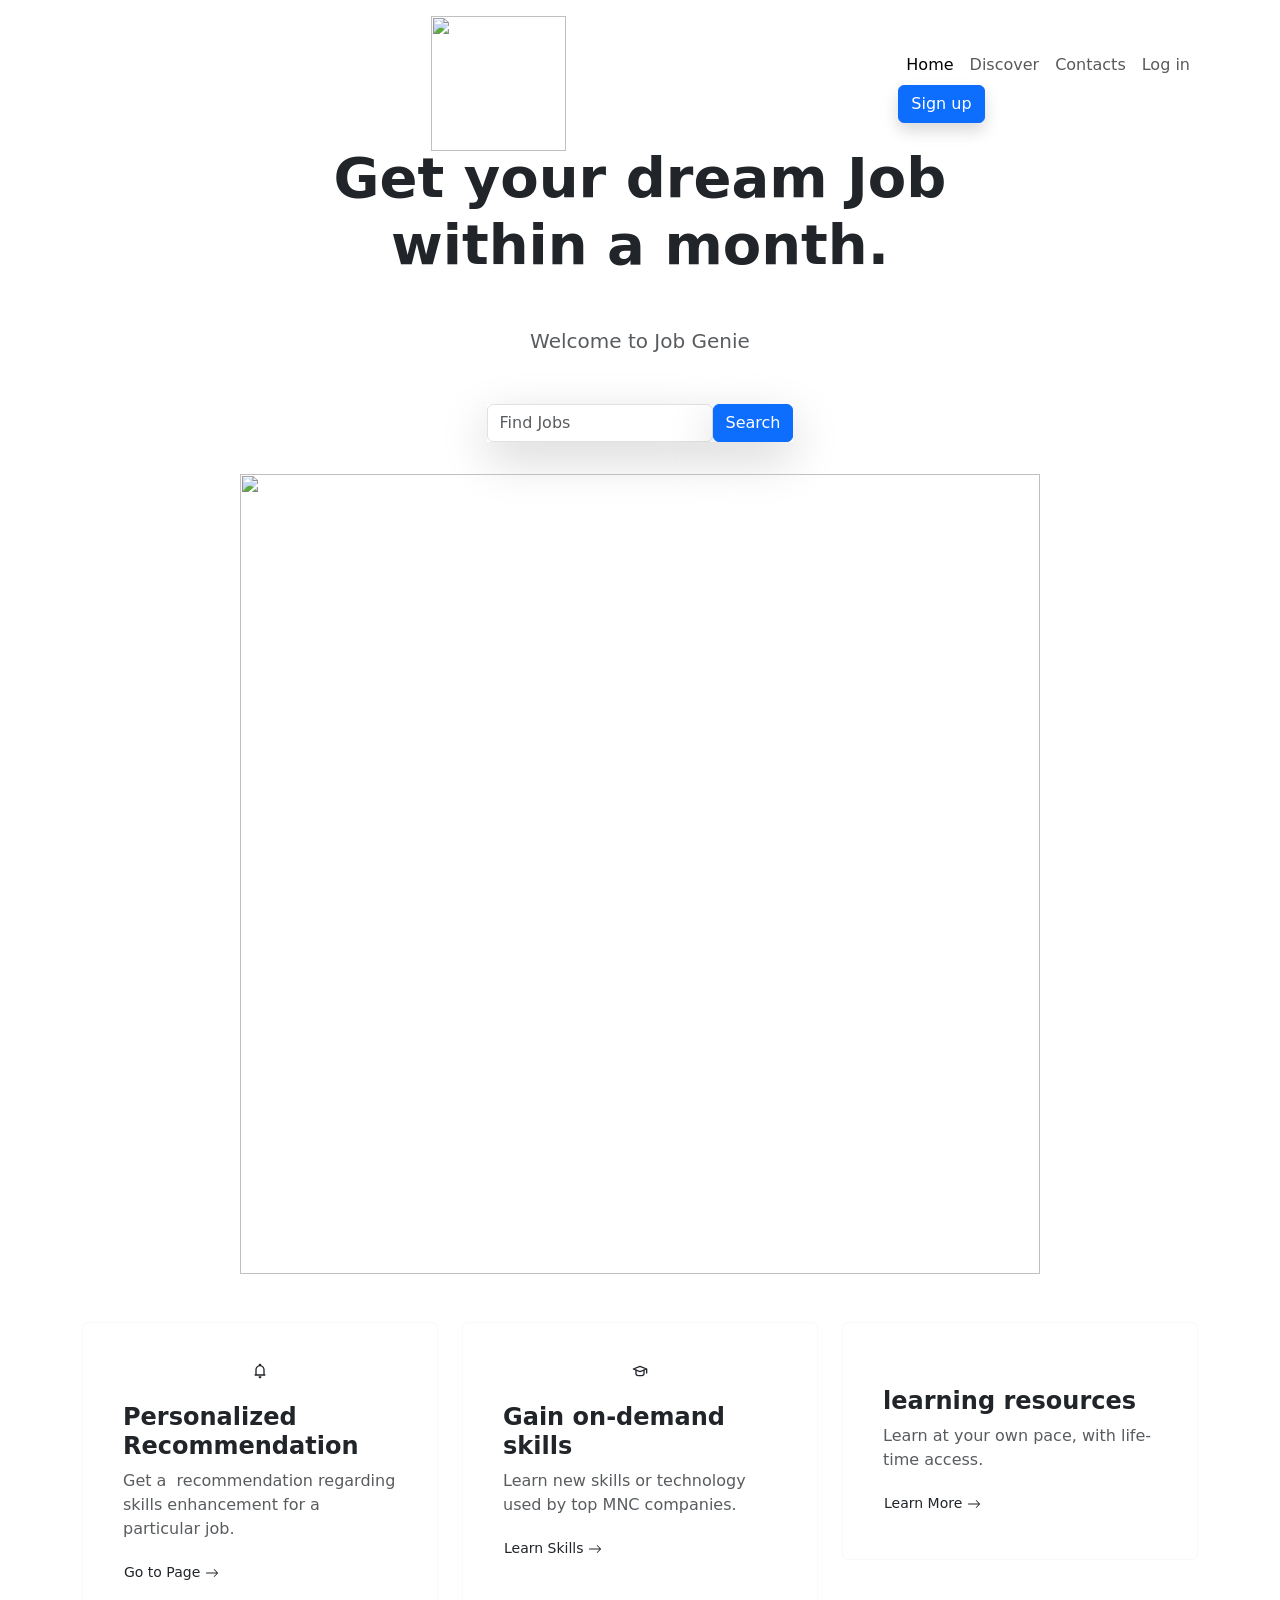
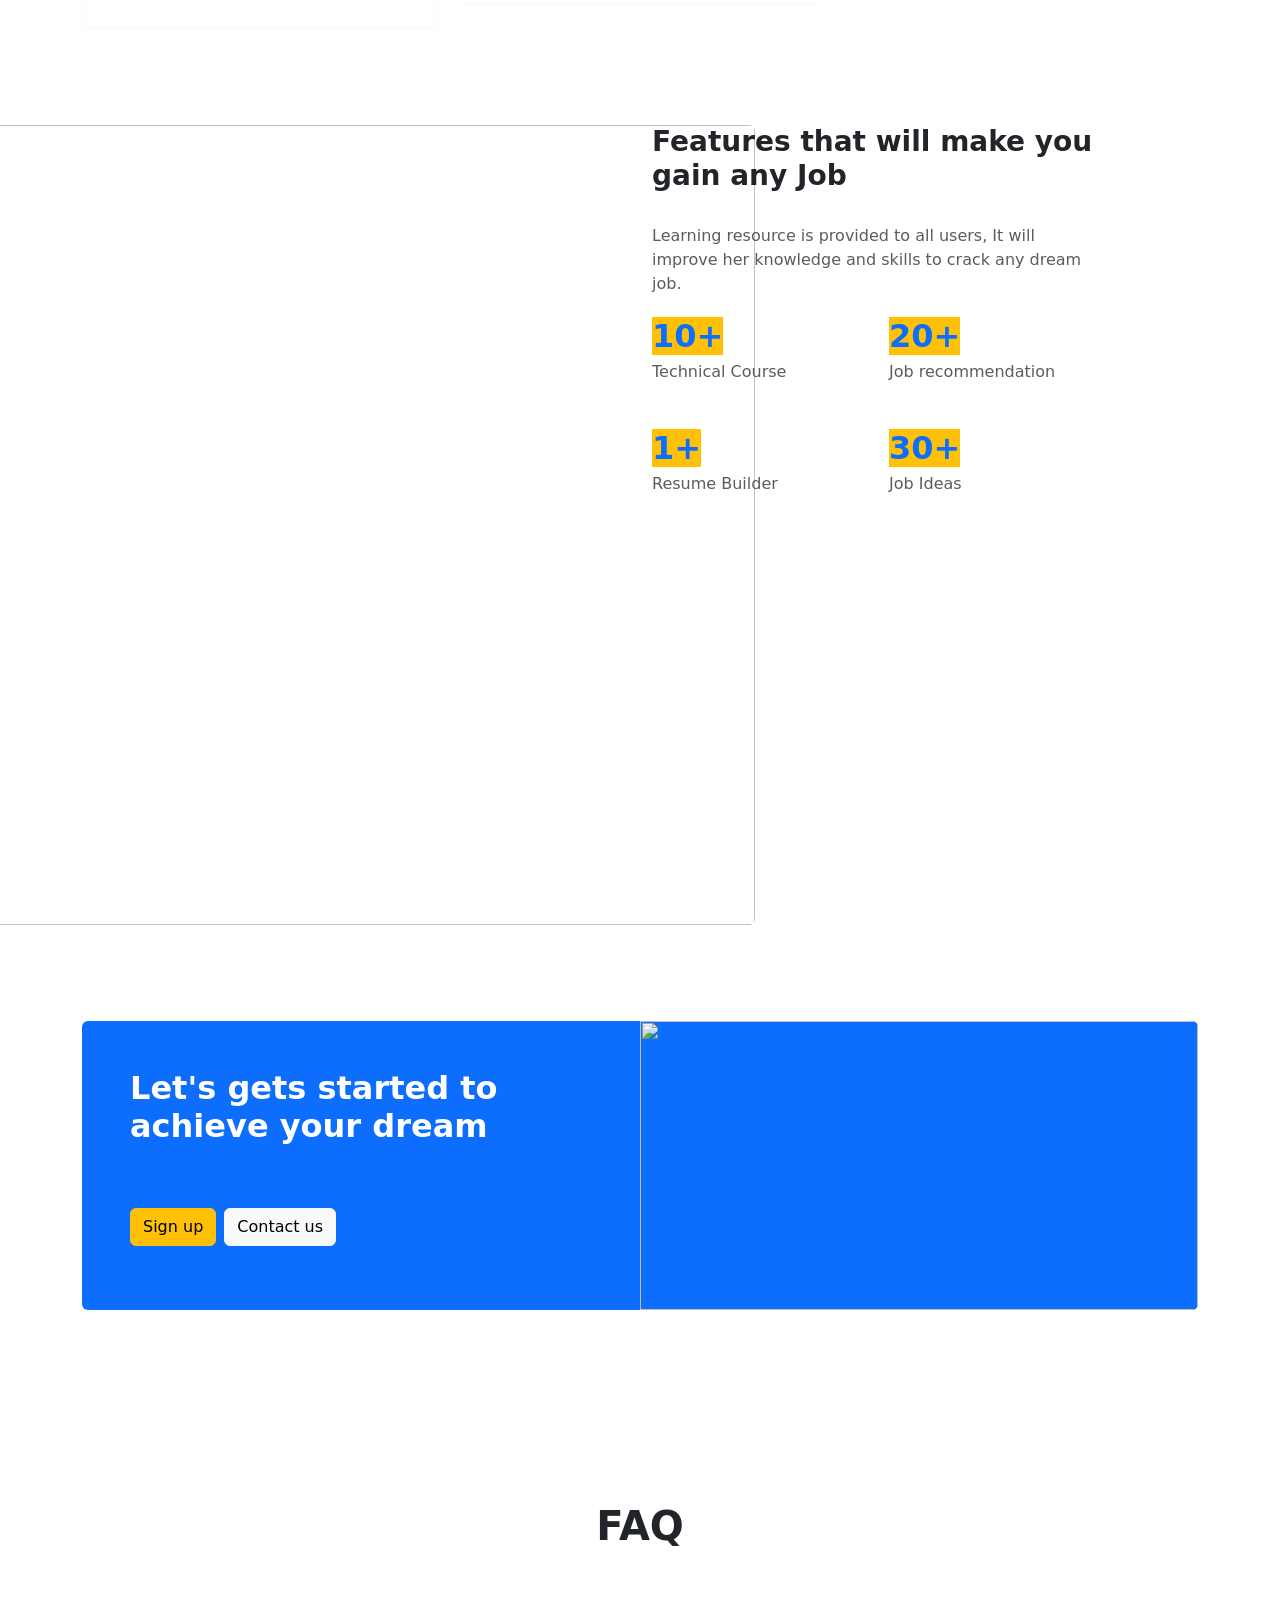
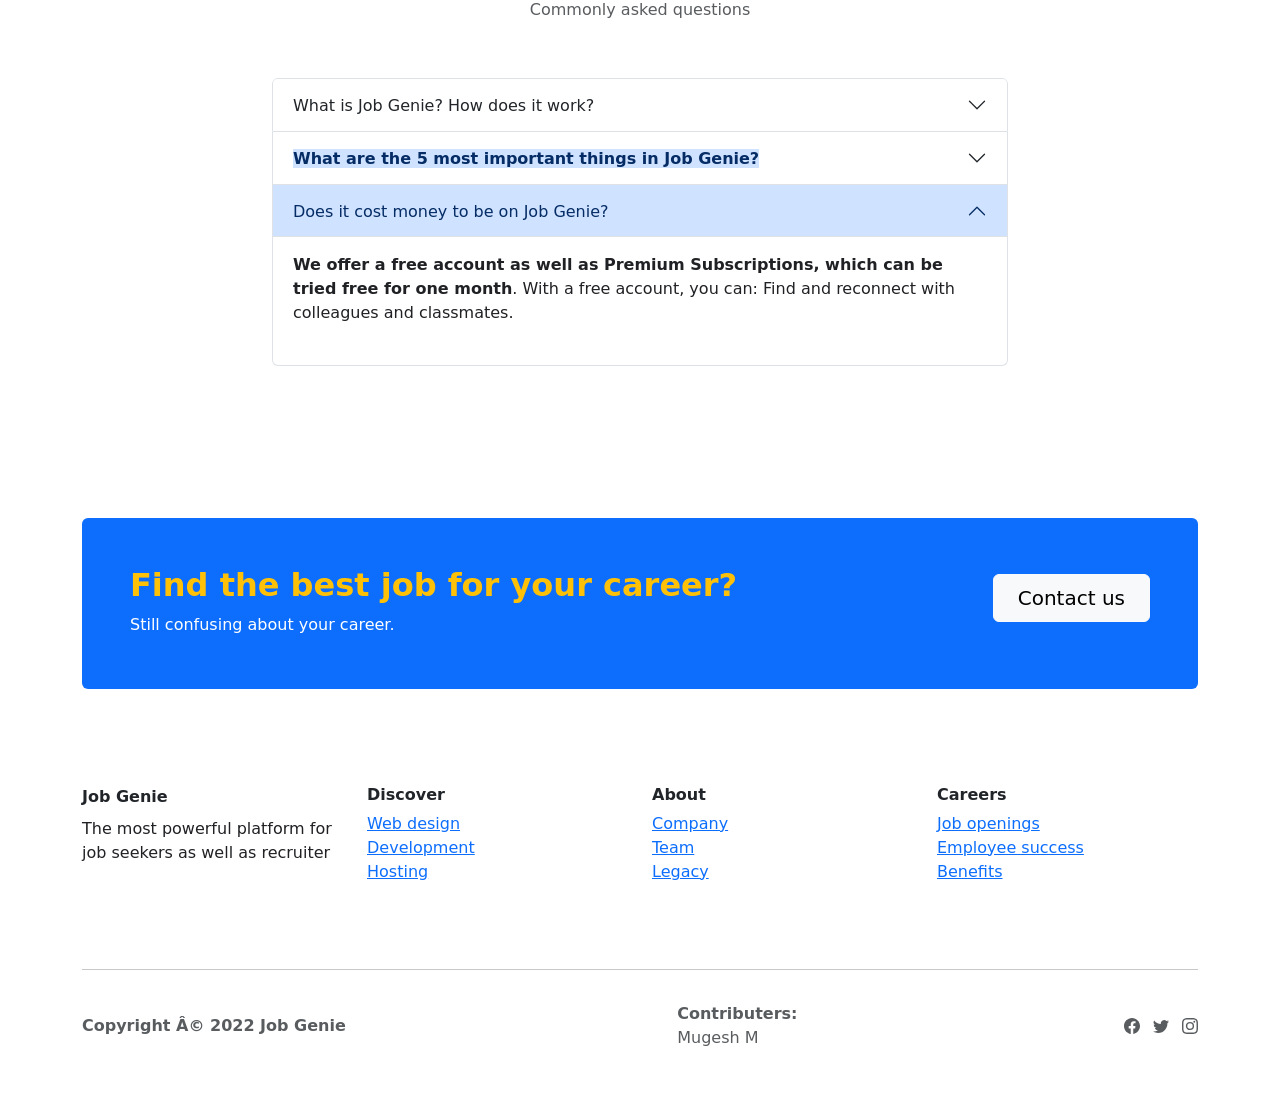
==== Project Development Phase/Sprint 1/index.html @ cf4a929b "Add files via upload" ====
<html>
<title>Home - Job recommender</title> 
<link rel="stylesheet" href="https://cdn.jsdelivr.net/npm/bootstrap@5.2.2/dist/css/bootstrap.min.css">
<link rel="stylesheet" href="https://cdn.jsdelivr.net/npm/bootstrap@5.2.2/dist/css/bootstrap.min.css">
<link rel="stylesheet" href="https://cdn.jsdelivr.net/npm/boot">


  

    <nav class="navbar navbar-light navbar-expand-md fixed-top navbar-shrink py-3" id="mainNav">
        <div class="container"><a class="navbar-brand d-flex align-items-center" href="/"></a><button data-bs-toggle="collapse" class="navbar-toggler" data-bs-target="#navcol-1"><span class="visually-hidden">Toggle navigation</span><span class="navbar-toggler-icon"></span></button>  
            <a href="/" ><img src="C:\Users\somuv\OneDrive\Pictures\Camera Roll\Screenshot 2022-11-17 185852.png" width="135" height="135"></a>
            <die navbar-collapse" id="navcol-1">
                <ul class="navbar-nav mx-auto">
                    <li class="nav-item"><a class="nav-link active" href="index.html">Home</a></li>
                    <li class="nav-item"><a class="nav-link" href="#">Discover</a></li>
                    <li class="nav-item"><a class="nav-link" href="contacts.html">Contacts</a></li>
                    <li class="nav-item"><a class="nav-link" href="login.html#">Log in</a></li>
                </ul><a class="btn btn-primary shadow" role="button" href="signup.html">Sign up</a>
            </div>
        </div>
    </nav>
    <header class="pt-5">
        <div class="container pt-4 pt-xl-5">
            <div class="row pt-5">
                <div class="col-md-8 text-center text-md-start mx-auto">
                    <div class="text-center">
                        <h1 class="display-4 fw-bold mb-5">Get your dream Job within a&nbsp;<span class="underline">month</span>.</h1>
                        <p class="fs-5 text-muted mb-5">Welcome to Job Genie</p>
                        <form class="d-flex justify-content-center flex-wrap" method="post">
                            <div class="shadow-lg mb-3"><input class="form-control" type="email" name="email" placeholder="Find Jobs"></div>
                            <div class="shadow-lg mb-3"><button class="btn btn-primary" type="submit">Search</button></div>
                        </form>
                    </div>  
                </div>
                <div class="col-12 col-lg-10 mx-auto">
                    <div class="text-center position-relative"><img class="img-fluid" src="static/img/illustrations/web-development.svg" style="width: 800px;"></div>
                </div>
            </div>
        </div>
    </header>
    <section>
        <div class="container py-4 py-xl-5">
            <div class="row gy-4 row-cols-1 row-cols-md-2 row-cols-lg-3">
                <div class="col">
                    <div class="card border-light border-1 d-flex justify-content-center p-4">
                        <div class="card-body">
                            <div class="bs-icon-lg bs-icon-rounded bs-icon-secondary d-flex flex-shrink-0 justify-content-center align-items-center d-inline-block mb-4 bs-icon"><svg xmlns="http://www.w3.org/2000/svg" width="1em" height="1em" viewBox="0 0 24 24" fill="none">
                                    <path fill-rule="evenodd" clip-rule="evenodd" d="M14 3V3.28988C16.8915 4.15043 19 6.82898 19 10V17H20V19H4V17H5V10C5 6.82898 7.10851 4.15043 10 3.28988V3C10 1.89543 10.8954 1 12 1C13.1046 1 14 1.89543 14 3ZM7 17H17V10C17 7.23858 14.7614 5 12 5C9.23858 5 7 7.23858 7 10V17ZM14 21V20H10V21C10 22.1046 10.8954 23 12 23C13.1046 23 14 22.1046 14 21Z" fill="currentColor"></path>
                                </svg></div>
                            <div>
                                <h4 class="fw-bold">Personalized Recommendation</h4>
                                <p class="text-muted">Get a&nbsp; recommendation regarding skills enhancement for a particular job.</p><button class="btn btn-sm px-0" type="button">Go to Page&nbsp;<svg xmlns="http://www.w3.org/2000/svg" width="1em" height="1em" fill="currentColor" viewBox="0 0 16 16" class="bi bi-arrow-right">
                                        <path fill-rule="evenodd" d="M1 8a.5.5 0 0 1 .5-.5h11.793l-3.147-3.146a.5.5 0 0 1 .708-.708l4 4a.5.5 0 0 1 0 .708l-4 4a.5.5 0 0 1-.708-.708L13.293 8.5H1.5A.5.5 0 0 1 1 8z"></path>
                                    </svg><br></button>
                            </div>
                        </div>
                    </div>
                </div>
                <div class="col">
                    <div class="card border-light border-1 d-flex justify-content-center p-4">
                        <div class="card-body">
                            <div class="bs-icon-lg bs-icon-rounded bs-icon-secondary d-flex flex-shrink-0 justify-content-center align-items-center d-inline-block mb-4 bs-icon"><svg xmlns="http://www.w3.org/2000/svg" width="1em" height="1em" viewBox="0 0 24 24" stroke-width="2" stroke="currentColor" fill="none" stroke-linecap="round" stroke-linejoin="round" class="icon icon-tabler icon-tabler-school">
                                    <path stroke="none" d="M0 0h24v24H0z" fill="none"></path>
                                    <path d="M22 9l-10 -4l-10 4l10 4l10 -4v6"></path>
                                    <path d="M6 10.6v5.4a6 3 0 0 0 12 0v-5.4"></path>
                                </svg></div>
                            <div>
                                <h4 class="fw-bold">Gain on-demand skills</h4>
                                <p class="text-muted">Learn new skills or technology used by top MNC companies.</p><button class="btn btn-sm px-0" type="button">Learn Skills&nbsp;<svg xmlns="http://www.w3.org/2000/svg" width="1em" height="1em" fill="currentColor" viewBox="0 0 16 16" class="bi bi-arrow-right">
                                        <path fill-rule="evenodd" d="M1 8a.5.5 0 0 1 .5-.5h11.793l-3.147-3.146a.5.5 0 0 1 .708-.708l4 4a.5.5 0 0 1 0 .708l-4 4a.5.5 0 0 1-.708-.708L13.293 8.5H1.5A.5.5 0 0 1 1 8z"></path>
                                    </svg><br></button>
                            </div>
                        </div>
                    </div>
                </div>
                <div class="col">
                    <div class="card border-light border-1 d-flex justify-content-center p-4">
                        <div class="card-body">
                            <div class="bs-icon-lg bs-icon-rounded bs-icon-secondary d-flex flex-shrink-0 justify-content-center align-items-center d-inline-block mb-4 bs-icon"><i class="la la-book"></i></div>
                            <div>
                                <h4 class="fw-bold">learning resources</h4>
                                <p class="text-muted">Learn at your own pace, with life-time access.</p><button class="btn btn-sm px-0" type="button">Learn More&nbsp;<svg xmlns="http://www.w3.org/2000/svg" width="1em" height="1em" fill="currentColor" viewBox="0 0 16 16" class="bi bi-arrow-right">
                                        <path fill-rule="evenodd" d="M1 8a.5.5 0 0 1 .5-.5h11.793l-3.147-3.146a.5.5 0 0 1 .708-.708l4 4a.5.5 0 0 1 0 .708l-4 4a.5.5 0 0 1-.708-.708L13.293 8.5H1.5A.5.5 0 0 1 1 8z"></path>
                                    </svg><br></button>
                            </div>
                        </div>
                    </div>
                </div>
            </div>
        </div>
    </section>
    <section></section>
    <section>
        <div class="container py-4 py-xl-5">
            <div class="row gy-4 gy-md-0">
                <div class="col-md-6 text-center text-md-start d-flex d-sm-flex d-md-flex justify-content-center align-items-center justify-content-md-start align-items-md-center justify-content-xl-center">
                    <div><img class="rounded img-fluid fit-cover" style="min-height: 300px;" src="static/img/illustrations/register.svg" width="800"></div>
                </div>
                <div class="col">
                    <div style="max-width: 450px;">
                        <h3 class="fw-bold pb-md-4">Features that will make you gain any&nbsp;<span class="underline">Job</span></h3>
                        <p class="text-muted py-4 py-md-0">Learning resource is provided to all users, It will improve her knowledge and skills to crack any dream job.</p>
                        <div class="row gy-4 row-cols-2 row-cols-md-2">
                            <div class="col">
                                <div><span class="fs-2 fw-bold text-primary bg-warning">10+</span>
                                    <p class="fw-normal text-muted">Technical Course</p>
                                </div>
                            </div>
                            <div class="col">
                                <div><span class="fs-2 fw-bold text-primary bg-warning">20+</span>
                                    <p class="fw-normal text-muted">Job recommendation</p>
                                </div>
                            </div>
                            <div class="col">
                                <div><span class="fs-2 fw-bold text-primary bg-warning">1+</span>
                                    <p class="fw-normal text-muted">Resume Builder</p>
                                </div>
                            </div>
                            <div class="col">
                                <div><span class="fs-2 fw-bold text-primary bg-warning">30+</span>
                                    <p class="fw-normal text-muted">Job Ideas</p>
                                </div>
                            </div>
                        </div>
                    </div>
                </div>
            </div>
        </div>
    </section>
    <section class="py-4 py-xl-5">
        <div class="container">
            <div class="bg-primary border rounded border-0 border-primary overflow-hidden">
                <div class="row g-0">
                    <div class="col-md-6 d-flex flex-column justify-content-center">
                        <div class="text-white p-4 p-md-5">
                            <h2 class="fw-bold text-white mb-3">Let's gets started to achieve your dream<br><br></h2>
                            <div class="my-3"><a class="btn btn-warning me-2 mt-2" role="button" href="signup">Sign up<br></a><a class="btn btn-light mt-2" role="button" href="#">Contact us</a></div>
                        </div>
                    </div>
                    <div class="col-md-6 order-first order-md-last" style="min-height: 250px;"><img class="w-100 h-100 fit-contain pt-5 pt-md-0" src="static/img/illustrations/desk.svg"></div>
                </div>
            </div>
        </div>
    </section>
    <section class="py-5"></section>
    <section class="py-4 py-xl-5 mb-5">
        <div class="container">
            <div class="row mb-2">
                <div class="col-md-8 col-xl-6 text-center mx-auto">
                    <h2 class="display-6 fw-bold mb-5"><span class="pb-3 underline">FAQ<br></span></h2>
                    <p class="text-muted mb-5">Commonly asked questions</p>
                </div>
            </div>
            <div class="row mb-2">
                <div class="col-md-8 mx-auto">
                    <div class="accordion text-muted" role="tablist" id="accordion-1">
                        <div class="accordion-item">
                            <h2 class="accordion-header" role="tab"><button class="accordion-button collapsed" type="button" data-bs-toggle="collapse" data-bs-target="#accordion-1 .item-1" aria-expanded="false" aria-controls="accordion-1 .item-1">What is Job Genie? How does it work?</button></h2>
                            <div class="accordion-collapse collapse item-1" role="tabpanel" data-bs-parent="#accordion-1">
                                <div class="accordion-body">
                                    <p><br><span style="color: rgb(32, 33, 36);">Job Genie is&nbsp;</span><strong><span style="color: rgb(32, 33, 36);">the startup professional networking platform</span></strong><span style="color: rgb(32, 33, 36);">. It's also one of the most influential social media networks, with more than 200 members. That's a lot of potential contacts! Members use the site to keep in touch with business associates, clients, and co-workers.</span><br><br><br></p>
                                </div>
                            </div>
                        </div>
                        <div class="accordion-item">
                            <h2 class="accordion-header" role="tab"><button class="accordion-button collapsed" type="button" data-bs-toggle="collapse" data-bs-target="#accordion-1 .item-2" aria-expanded="false" aria-controls="accordion-1 .item-2"><strong><span style="color: var(--bs-accordion-active-color); background-color: var(--bs-accordion-active-bg);">What are the 5 most important things in Job Genie?</span></strong></button></h2>
                            <div class="accordion-collapse collapse item-2" role="tabpanel" data-bs-parent="#accordion-1">
                                <div class="accordion-body">
                                    <p class="mb-0"><span style="color: rgb(32, 33, 36);">&nbsp;1) Professional photo.&nbsp; &nbsp; &nbsp; &nbsp; &nbsp; &nbsp; &nbsp; &nbsp; &nbsp; &nbsp; &nbsp; &nbsp; &nbsp; &nbsp; &nbsp; &nbsp; &nbsp; &nbsp; &nbsp; &nbsp; &nbsp; &nbsp; &nbsp; &nbsp; &nbsp; &nbsp; &nbsp; &nbsp; &nbsp; &nbsp; &nbsp; &nbsp; &nbsp; &nbsp; &nbsp; &nbsp; &nbsp; &nbsp; &nbsp; &nbsp; &nbsp; &nbsp; &nbsp; &nbsp; &nbsp; &nbsp; &nbsp; &nbsp; &nbsp; &nbsp; &nbsp; &nbsp; &nbsp; &nbsp;2) Compelling summary.&nbsp; &nbsp; &nbsp; &nbsp; &nbsp; &nbsp; &nbsp; &nbsp; &nbsp; &nbsp; &nbsp; &nbsp; &nbsp; &nbsp; &nbsp; &nbsp; &nbsp; &nbsp; &nbsp; &nbsp; &nbsp; &nbsp; &nbsp; &nbsp; &nbsp; &nbsp; &nbsp; &nbsp; &nbsp; &nbsp; &nbsp; &nbsp; &nbsp; &nbsp; &nbsp; &nbsp; &nbsp; &nbsp; &nbsp; &nbsp; &nbsp; &nbsp; &nbsp; &nbsp; &nbsp; &nbsp; &nbsp; &nbsp; &nbsp; &nbsp; &nbsp;3) Summary of industry experience, expertise and education.&nbsp; &nbsp; &nbsp; &nbsp; &nbsp; &nbsp; &nbsp; &nbsp; &nbsp; &nbsp; &nbsp; &nbsp; &nbsp; &nbsp; &nbsp; &nbsp; &nbsp; &nbsp; &nbsp; &nbsp;4) List of skills for endorsements.&nbsp; &nbsp; &nbsp; &nbsp; &nbsp; &nbsp; &nbsp; &nbsp; &nbsp; &nbsp; &nbsp; &nbsp; &nbsp; &nbsp; &nbsp; &nbsp; &nbsp; &nbsp; &nbsp; &nbsp; &nbsp; &nbsp; &nbsp; &nbsp; &nbsp; &nbsp; &nbsp; &nbsp; &nbsp; &nbsp; &nbsp; &nbsp; &nbsp; &nbsp; &nbsp; &nbsp; &nbsp; &nbsp; &nbsp; &nbsp; &nbsp; &nbsp; &nbsp; &nbsp; &nbsp;5) Strong headline.</span><br></p>
                                </div>
                            </div>
                        </div>
                        <div class="accordion-item">
                            <h2 class="accordion-header" role="tab"><button class="accordion-button" type="button" data-bs-toggle="collapse" data-bs-target="#accordion-1 .item-3" aria-expanded="true" aria-controls="accordion-1 .item-3">Does it cost money to be on Job Genie?</button></h2>
                            <div class="accordion-collapse collapse show item-3" role="tabpanel" data-bs-parent="#accordion-1">
                                <div class="accordion-body">
                                    <p class="mb-0"><strong><span style="color: rgb(32, 33, 36);">We offer a free account as well as Premium Subscriptions, which can be tried free for one month</span></strong><span style="color: rgb(32, 33, 36);">. With a free account, you can: Find and reconnect with colleagues and classmates.</span><br><br></p>
                                </div>
                            </div>
                        </div>
                    </div>
                </div>
            </div>
        </div>
    </section>
    <section class="py-4 py-xl-5">
        <div class="container">
            <div class="text-white bg-primary border rounded border-0 border-primary d-flex flex-column justify-content-between flex-lg-row p-4 p-md-5">
                <div class="pb-2 pb-lg-1">
                    <h2 class="fw-bold text-warning mb-2">Find the best job for your career?</h2>
                    <p class="mb-0">Still confusing about your career.</p>
                </div>
                <div class="my-2"><a class="btn btn-light fs-5 py-2 px-4" role="button" href="contacts">Contact us</a></div>
            </div>
        </div>
    </section>
    <footer>
        <div class="container py-4 py-lg-5">
            <div class="row row-cols-2 row-cols-md-4">
                <div class="col-12 col-md-3">
                    <div class="fw-bold d-flex align-items-center mb-2"><span>Job Genie</span></div>
                    <p class="text-muted"><span style="color: rgb(32, 33, 36);">The most powerful platform for job seekers as well as recruiter</span><br><br><br><br></p>
                </div>
                <div class="col-sm-4 col-md-3 text-lg-start d-flex flex-column">
                    <h3 class="fs-6 fw-bold">Discover</h3>
                    <ul class="list-unstyled">
                        <li><a href="#">Web design</a></li>
                        <li><a href="#">Development</a></li>
                        <li><a href="#">Hosting</a></li>
                    </ul>
                </div>
                <div class="col-sm-4 col-md-3 text-lg-start d-flex flex-column">
                    <h3 class="fs-6 fw-bold">About</h3>
                    <ul class="list-unstyled">
                        <li><a href="#">Company</a></li>
                        <li><a href="#">Team</a></li>
                        <li><a href="#">Legacy</a></li>
                    </ul>
                </div>
                <div class="col-sm-4 col-md-3 text-lg-start d-flex flex-column">
                    <h3 class="fs-6 fw-bold">Careers</h3>
                    <ul class="list-unstyled">
                        <li><a href="#">Job openings</a></li>
                        <li><a href="#">Employee success</a></li>
                        <li><a href="#">Benefits</a></li>
                    </ul>
                </div>
            </div>
            <hr>
            <div class="text-muted d-flex justify-content-between align-items-center pt-3">
                <p class="mb-0"><strong>Copyright © 2022 Job Genie</strong>&nbsp;</p>
                <p class="mb-0"><strong>Contributers:</strong>
                    <br>
                    Mugesh M &nbsp;</p>
                <ul class="list-inline mb-0">
                    <li class="list-inline-item"><svg xmlns="http://www.w3.org/2000/svg" width="1em" height="1em" fill="currentColor" viewBox="0 0 16 16" class="bi bi-facebook">
                            <path d="M16 8.049c0-4.446-3.582-8.05-8-8.05C3.58 0-.002 3.603-.002 8.05c0 4.017 2.926 7.347 6.75 7.951v-5.625h-2.03V8.05H6.75V6.275c0-2.017 1.195-3.131 3.022-3.131.876 0 1.791.157 1.791.157v1.98h-1.009c-.993 0-1.303.621-1.303 1.258v1.51h2.218l-.354 2.326H9.25V16c3.824-.604 6.75-3.934 6.75-7.951z"></path>
                        </svg></li>
                    <li class="list-inline-item"><svg xmlns="http://www.w3.org/2000/svg" width="1em" height="1em" fill="currentColor" viewBox="0 0 16 16" class="bi bi-twitter">
                            <path d="M5.026 15c6.038 0 9.341-5.003 9.341-9.334 0-.14 0-.282-.006-.422A6.685 6.685 0 0 0 16 3.542a6.658 6.658 0 0 1-1.889.518 3.301 3.301 0 0 0 1.447-1.817 6.533 6.533 0 0 1-2.087.793A3.286 3.286 0 0 0 7.875 6.03a9.325 9.325 0 0 1-6.767-3.429 3.289 3.289 0 0 0 1.018 4.382A3.323 3.323 0 0 1 .64 6.575v.045a3.288 3.288 0 0 0 2.632 3.218 3.203 3.203 0 0 1-.865.115 3.23 3.23 0 0 1-.614-.057 3.283 3.283 0 0 0 3.067 2.277A6.588 6.588 0 0 1 .78 13.58a6.32 6.32 0 0 1-.78-.045A9.344 9.344 0 0 0 5.026 15z"></path>
                        </svg></li>
                    <li class="list-inline-item"><svg xmlns="http://www.w3.org/2000/svg" width="1em" height="1em" fill="currentColor" viewBox="0 0 16 16" class="bi bi-instagram">
                            <path d="M8 0C5.829 0 5.556.01 4.703.048 3.85.088 3.269.222 2.76.42a3.917 3.917 0 0 0-1.417.923A3.927 3.927 0 0 0 .42 2.76C.222 3.268.087 3.85.048 4.7.01 5.555 0 5.827 0 8.001c0 2.172.01 2.444.048 3.297.04.852.174 1.433.372 1.942.205.526.478.972.923 1.417.444.445.89.719 1.416.923.51.198 1.09.333 1.942.372C5.555 15.99 5.827 16 8 16s2.444-.01 3.298-.048c.851-.04 1.434-.174 1.943-.372a3.916 3.916 0 0 0 1.416-.923c.445-.445.718-.891.923-1.417.197-.509.332-1.09.372-1.942C15.99 10.445 16 10.173 16 8s-.01-2.445-.048-3.299c-.04-.851-.175-1.433-.372-1.941a3.926 3.926 0 0 0-.923-1.417A3.911 3.911 0 0 0 13.24.42c-.51-.198-1.092-.333-1.943-.372C10.443.01 10.172 0 7.998 0h.003zm-.717 1.442h.718c2.136 0 2.389.007 3.232.046.78.035 1.204.166 1.486.275.373.145.64.319.92.599.28.28.453.546.598.92.11.281.24.705.275 1.485.039.843.047 1.096.047 3.231s-.008 2.389-.047 3.232c-.035.78-.166 1.203-.275 1.485a2.47 2.47 0 0 1-.599.919c-.28.28-.546.453-.92.598-.28.11-.704.24-1.485.276-.843.038-1.096.047-3.232.047s-2.39-.009-3.233-.047c-.78-.036-1.203-.166-1.485-.276a2.478 2.478 0 0 1-.92-.598 2.48 2.48 0 0 1-.6-.92c-.109-.281-.24-.705-.275-1.485-.038-.843-.046-1.096-.046-3.233 0-2.136.008-2.388.046-3.231.036-.78.166-1.204.276-1.486.145-.373.319-.64.599-.92.28-.28.546-.453.92-.598.282-.11.705-.24 1.485-.276.738-.034 1.024-.044 2.515-.045v.002zm4.988 1.328a.96.96 0 1 0 0 1.92.96.96 0 0 0 0-1.92zm-4.27 1.122a4.109 4.109 0 1 0 0 8.217 4.109 4.109 0 0 0 0-8.217zm0 1.441a2.667 2.667 0 1 1 0 5.334 2.667 2.667 0 0 1 0-5.334z"></path>
                        </svg></li>
                </ul>
            </div>
        </div>
    </footer>
    <script src="https://cdn.jsdelivr.net/npm/@popperjs/core@2.11.6/dist/umd/popper.min.js" integrity="sha384-oBqDVmMz9ATKxIep9tiCxS/Z9fNfEXiDAYTujMAeBAsjFuCZSmKbSSUnQlmh/jp3" crossorigin="anonymous"></script>
<script src="https://cdn.jsdelivr.net/npm/bootstrap@5.2.2/dist/js/bootstrap.min.js" integrity="sha384-IDwe1+LCz02ROU9k972gdyvl+AESN10+x7tBKgc9I5HFtuNz0wWnPclzo6p9vxnk" crossorigin="anonymous"></script>
<html>
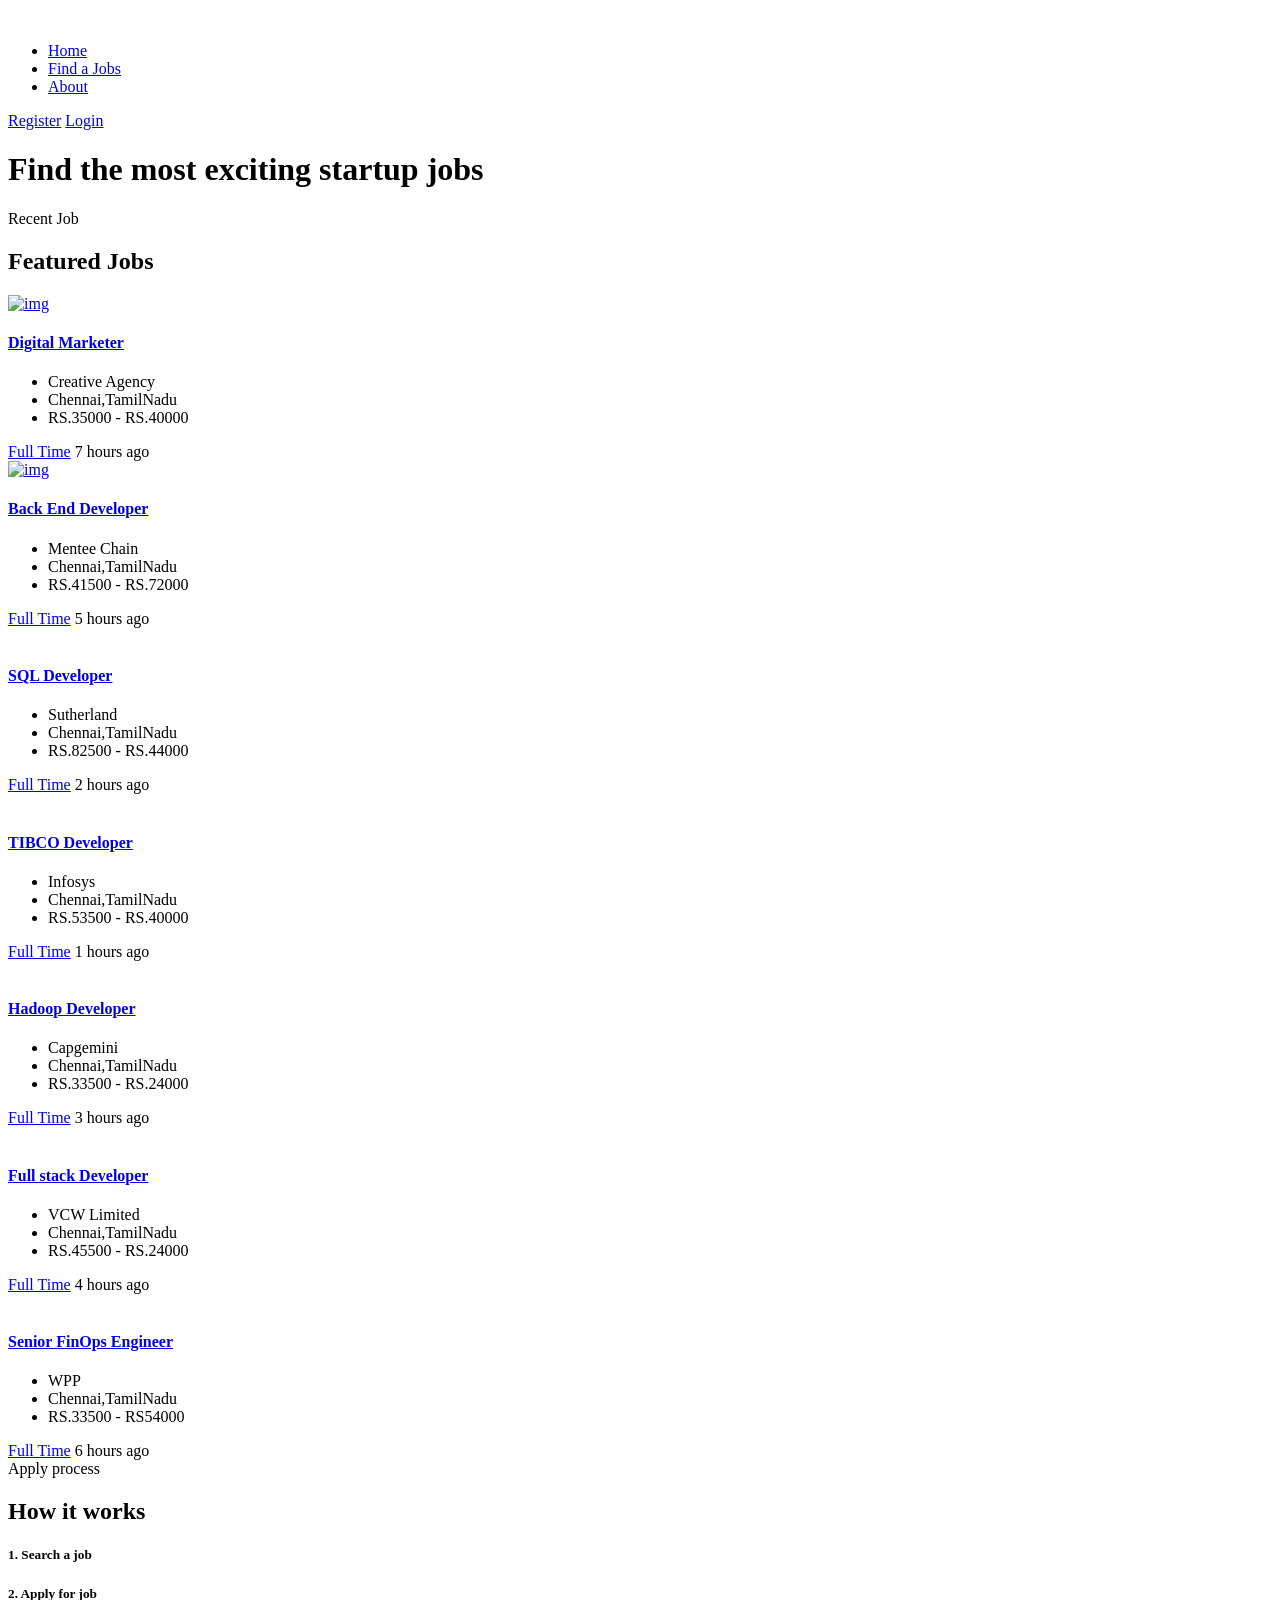
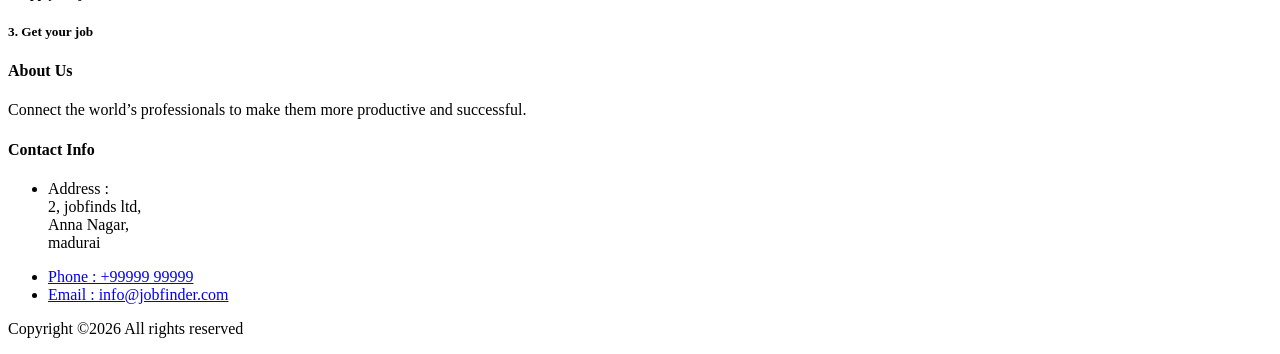
==== commit 8cac07c6: "Add files via upload" ====
--- a/Project Development Phase/Sprint 1/index.html
+++ b/Project Development Phase/Sprint 1/index.html
@@ -1,252 +1,432 @@
-<html>
-<title>Home - Job recommender</title> 
-<link rel="stylesheet" href="https://cdn.jsdelivr.net/npm/bootstrap@5.2.2/dist/css/bootstrap.min.css">
-<link rel="stylesheet" href="https://cdn.jsdelivr.net/npm/bootstrap@5.2.2/dist/css/bootstrap.min.css">
-<link rel="stylesheet" href="https://cdn.jsdelivr.net/npm/boot">
-
-
-  
-
-    <nav class="navbar navbar-light navbar-expand-md fixed-top navbar-shrink py-3" id="mainNav">
-        <div class="container"><a class="navbar-brand d-flex align-items-center" href="/"></a><button data-bs-toggle="collapse" class="navbar-toggler" data-bs-target="#navcol-1"><span class="visually-hidden">Toggle navigation</span><span class="navbar-toggler-icon"></span></button>  
-            <a href="/" ><img src="C:\Users\somuv\OneDrive\Pictures\Camera Roll\Screenshot 2022-11-17 185852.png" width="135" height="135"></a>
-            <die navbar-collapse" id="navcol-1">
-                <ul class="navbar-nav mx-auto">
-                    <li class="nav-item"><a class="nav-link active" href="index.html">Home</a></li>
-                    <li class="nav-item"><a class="nav-link" href="#">Discover</a></li>
-                    <li class="nav-item"><a class="nav-link" href="contacts.html">Contacts</a></li>
-                    <li class="nav-item"><a class="nav-link" href="login.html#">Log in</a></li>
-                </ul><a class="btn btn-primary shadow" role="button" href="signup.html">Sign up</a>
+<!doctype html>
+<html class="no-js" lang="zxx">
+    <head>
+        <meta charset="utf-8">
+        <meta http-equiv="x-ua-compatible" content="ie=edge">
+         <title>Job Seeker</title>
+        <meta name="description" content="">
+        <meta name="viewport" content="width=device-width, initial-scale=1">
+        <link rel="manifest" href="site.webmanifest">
+		<link rel="shortcut icon" type="image/x-icon" href="http://s3.jp-tok.cloud-object-storage.appdomain.cloud/jobportalwebsite/assets/img/favicon.ico">
+
+        <link rel="stylesheet" href="http://s3.jp-tok.cloud-object-storage.appdomain.cloud/jobportalwebsite/assets/css/bootstrap.min.css">
+        <link rel="stylesheet" href="http://s3.jp-tok.cloud-object-storage.appdomain.cloud/jobportalwebsite/assets/css/owl.carousel.min.css">
+        <link rel="stylesheet" href="http://s3.jp-tok.cloud-object-storage.appdomain.cloud/jobportalwebsite/assets/css/flaticon.css">
+        <link rel="stylesheet" href="http://s3.jp-tok.cloud-object-storage.appdomain.cloud/jobportalwebsite/assets/css/price_rangs.css">
+        <link rel="stylesheet" href="http://s3.jp-tok.cloud-object-storage.appdomain.cloud/jobportalwebsite/assets/css/slicknav.css">
+        <link rel="stylesheet" href="http://s3.jp-tok.cloud-object-storage.appdomain.cloud/jobportalwebsite/assets/css/animate.min.css">
+        <link rel="stylesheet" href="http://s3.jp-tok.cloud-object-storage.appdomain.cloud/jobportalwebsite/assets/css/magnific-popup.css">
+        <link rel="stylesheet" href="http://s3.jp-tok.cloud-object-storage.appdomain.cloud/jobportalwebsite/assets/css/fontawesome-all.min.css">
+        <link rel="stylesheet" href="http://s3.jp-tok.cloud-object-storage.appdomain.cloud/jobportalwebsite/assets/css/themify-icons.css">
+        <link rel="stylesheet" href="http://s3.jp-tok.cloud-object-storage.appdomain.cloud/jobportalwebsite/assets/css/slick.css">
+        <link rel="stylesheet" href="http://s3.jp-tok.cloud-object-storage.appdomain.cloud/jobportalwebsite/assets/css/nice-select.css">
+        <link rel="stylesheet" href="http://s3.jp-tok.cloud-object-storage.appdomain.cloud/jobportalwebsite/assets/css/style.css">
+
+   <body>
+    
+    <header>
+        <!-- Header Start -->
+       <div class="header-area header-transparrent">
+           <div class="headder-top header-sticky">
+                <div class="container">
+                    <div class="row align-items-center">
+                        <div class="col-lg-3 col-md-2">
+                            <!-- Logo -->
+                            <div class="logo">
+                                <a href="index.html"><img src="https://bucketimages.s3.jp-tok.cloud-object-storage.appdomain.cloud/Screenshot%202022-11-19%20164210.png" alt=""></a>
+                            </div>
+                        </div>
+                        <div class="col-lg-9 col-md-9">
+                            <div class="menu-wrapper">
+                                <!-- Main-menu -->
+                                <div class="main-menu">
+                                    <nav class="d-none d-lg-block">
+                                        <ul id="navigation">
+                                            <li><a href="/index">Home</a></li>
+                                            <li><a href="/job_listing">Find a Jobs </a></li>
+                                            <li><a href="/about">About</a></li>
+                                          
+                                        </ul>
+                                    </nav>
+                                </div>          
+                                <!-- Header-btn -->
+                                <div class="header-btn d-none f-right d-lg-block">
+                                    <a href="/registeration" class="btn head-btn1">Register</a>
+                                    <a href="/login" class="btn head-btn2">Login</a>
+                                </div>
+                            </div>
+                        </div>
+                        <!-- Mobile Menu -->
+                        <div class="col-12">
+                            <div class="mobile_menu d-block d-lg-none"></div>
+                        </div>
+                    </div>
+                </div>
+           </div>
+       </div>
+        <!-- Header End -->
+    </header>
+    <main>
+
+        <!-- slider Area Start-->
+        <div class="slider-area ">
+            <!-- Mobile Menu -->
+            <div class="slider-active">
+                <div class="single-slider slider-height d-flex align-items-center" data-background="https://bucketimages.s3.jp-tok.cloud-object-storage.appdomain.cloud/background.jpg">
+                    <div class="container">
+                        <div class="row">
+                            <div class="col-xl-6 col-lg-9 col-md-10">
+                                <div class="hero__caption">
+                                    <h1>Find the most exciting startup jobs</h1>
+                                </div>
+                            </div>
+                        </div>
+                    
+                   
+
+                    </div>
+                </div>
             </div>
         </div>
-    </nav>
-    <header class="pt-5">
-        <div class="container pt-4 pt-xl-5">
-            <div class="row pt-5">
-                <div class="col-md-8 text-center text-md-start mx-auto">
-                    <div class="text-center">
-                        <h1 class="display-4 fw-bold mb-5">Get your dream Job within a&nbsp;<span class="underline">month</span>.</h1>
-                        <p class="fs-5 text-muted mb-5">Welcome to Job Genie</p>
-                        <form class="d-flex justify-content-center flex-wrap" method="post">
-                            <div class="shadow-lg mb-3"><input class="form-control" type="email" name="email" placeholder="Find Jobs"></div>
-                            <div class="shadow-lg mb-3"><button class="btn btn-primary" type="submit">Search</button></div>
-                        </form>
-                    </div>  
-                </div>
-                <div class="col-12 col-lg-10 mx-auto">
-                    <div class="text-center position-relative"><img class="img-fluid" src="static/img/illustrations/web-development.svg" style="width: 800px;"></div>
-                </div>
+        <!-- slider Area End-->
+        <!-- Featured_job_start -->
+        <section class="featured-job-area feature-padding">
+            <div class="container">
+                <!-- Section Tittle -->
+                <div class="row">
+                    <div class="col-lg-12">
+                        <div class="section-tittle text-center">
+                            <span>Recent Job</span>
+                            <h2>Featured Jobs</h2>
+                        </div>
+                    </div>
+                </div>
+                <div class="row justify-content-center">
+                    <div class="col-xl-10">
+                         <!-- single-job-content -->
+                         <div class="single-job-items mb-30">
+                            <div class="job-items">
+                                <div class="company-img">
+                                    <a href="#"><img src="http://s3.jp-tok.cloud-object-storage.appdomain.cloud/jobportalwebsite/assets/img/icon/job-list1.png" alt="img"></a>
+                                </div>
+                                <div class="job-tittle job-tittle2">
+                                    <a href="#">
+                                        <h4>Digital Marketer</h4>
+                                    </a>
+                                    <ul>
+                                        <li>Creative Agency</li>
+                                        <li><i class="fas fa-map-marker-alt"></i>Chennai,TamilNadu</li>
+                                        <li>RS.35000 - RS.40000</li>
+                                    </ul>
+                                </div>
+                            </div>
+                            <div class="items-link items-link2 f-right">
+                                <a href="/job_details">Full Time</a>
+                                <span>7 hours ago</span>
+                            </div>
+                        </div>
+                        <!-- single-job-content -->
+                        <div class="single-job-items mb-30">
+                            <div class="job-items">
+                                <div class="company-img">
+                                    <a href="#"><img src="http://s3.jp-tok.cloud-object-storage.appdomain.cloud/jobportalwebsite/assets/img/icon/job-list2.png" alt="img"></a>
+                                </div>
+                                <div class="job-tittle job-tittle2">
+                                    <a href="#">
+                                        <h4>Back End Developer</h4>
+                                    </a>
+                                    <ul>
+                                        <li>Mentee Chain</li>
+                                        <li><i class="fas fa-map-marker-alt"></i>Chennai,TamilNadu</li>
+                                        <li>RS.41500 - RS.72000</li>
+                                    </ul>
+                                </div>
+                            </div>
+                            <div class="items-link items-link2 f-right">
+                                <a href="/job_details">Full Time</a>
+                                <span>5 hours ago</span>
+                            </div>
+                        </div>
+                        <!-- single-job-content -->
+                        <div class="single-job-items mb-30">
+                            <div class="job-items">
+                                <div class="company-img">
+                                    <a href="#"><img src="http://s3.jp-tok.cloud-object-storage.appdomain.cloud/jobportalwebsite/assets/img/icon/job-list3.png" alt=""></a>
+                                </div>
+                                <div class="job-tittle job-tittle2">
+                                    <a href="#">
+                                        <h4>SQL Developer</h4>
+                                    </a>
+                                    <ul>
+                                        <li>Sutherland</li>
+                                        <li><i class="fas fa-map-marker-alt"></i>Chennai,TamilNadu</li>
+                                        <li>RS.82500 - RS.44000</li>
+                                    </ul>
+                                </div>
+                            </div>
+                            <div class="items-link items-link2 f-right">
+                                <a href="/job_details">Full Time</a>
+                                <span>2 hours ago</span>
+                            </div>
+                        </div>
+                        <!-- single-job-content -->
+                        <div class="single-job-items mb-30">
+                            <div class="job-items">
+                                <div class="company-img">
+                                    <a href="#"><img src="http://s3.jp-tok.cloud-object-storage.appdomain.cloud/jobportalwebsite/assets/img/icon/job-list4.png" alt=""></a>
+                                </div>
+                                <div class="job-tittle job-tittle2">
+                                    <a href="#">
+                                        <h4>TIBCO Developer</h4>
+                                    </a>
+                                    <ul>
+                                        <li>Infosys</li>
+                                        <li><i class="fas fa-map-marker-alt"></i>Chennai,TamilNadu</li>
+                                        <li>RS.53500 - RS.40000</li>
+                                    </ul>
+                                </div>
+                            </div>
+                            <div class="items-link items-link2 f-right">
+                                <a href="/job_details">Full Time</a>
+                                <span>1 hours ago</span>
+                            </div>
+                        </div>
+                        <!-- single-job-content -->
+                        <div class="single-job-items mb-30">
+                            <div class="job-items">
+                                <div class="company-img">
+                                    <a href="#"><img src="http://s3.jp-tok.cloud-object-storage.appdomain.cloud/jobportalwebsite/assets/img/icon/job-list1.png" alt=""></a>
+                                </div>
+                                <div class="job-tittle job-tittle2">
+                                    <a href="#">
+                                        <h4>Hadoop Developer</h4>
+                                    </a>
+                                    <ul>
+                                        <li>Capgemini</li>
+                                        <li><i class="fas fa-map-marker-alt"></i>Chennai,TamilNadu</li>
+                                        <li>RS.33500 - RS.24000</li>
+                                    </ul>
+                                </div>
+                            </div>
+                            <div class="items-link items-link2 f-right">
+                                <a href="/job_details">Full Time</a>
+                                <span>3 hours ago</span>
+                            </div>
+                        </div>
+                        <!-- single-job-content -->
+                        <div class="single-job-items mb-30">
+                            <div class="job-items">
+                                <div class="company-img">
+                                    <a href="#"><img src="http://s3.jp-tok.cloud-object-storage.appdomain.cloud/jobportalwebsite/assets/img/icon/job-list3.png" alt=""></a>
+                                </div>
+                                <div class="job-tittle job-tittle2">
+                                    <a href="#">
+                                        <h4>Full stack Developer</h4>
+                                    </a>
+                                    <ul>
+                                        <li>VCW Limited</li>
+                                        <li><i class="fas fa-map-marker-alt"></i>Chennai,TamilNadu</li>
+                                        <li>RS.45500 - RS.24000</li>
+                                    </ul>
+                                </div>
+                            </div>
+                            <div class="items-link items-link2 f-right">
+                                <a href="/job_details">Full Time</a>
+                                <span>4 hours ago</span>
+                            </div>
+                        </div>
+                        <!-- single-job-content -->
+                        <div class="single-job-items mb-30">
+                            <div class="job-items">
+                                <div class="company-img">
+                                    <a href="#"><img src="http://s3.jp-tok.cloud-object-storage.appdomain.cloud/jobportalwebsite/assets/img/icon/job-list4.png" alt=""></a>
+                                </div>
+                                <div class="job-tittle job-tittle2">
+                                    <a href="#">
+                                        <h4>Senior FinOps Engineer</h4>
+                                    </a>
+                                    <ul>
+                                        <li>WPP</li>
+                                        <li><i class="fas fa-map-marker-alt"></i>Chennai,TamilNadu</li>
+                                        <li>RS.33500 - RS54000</li>
+                                    </ul>
+                                </div>
+                            </div>
+                            <div class="items-link items-link2 f-right">
+                                <a href="/job_details">Full Time</a>
+                                <span>6 hours ago</span>
+                            </div>
+                        </div>
+                    </div>
+        </section>
+        <!-- Featured_job_end -->
+        <!-- How  Apply Process Start-->
+        <div class="apply-process-area apply-bg pt-150 pb-150" data-background="http://s3.jp-tok.cloud-object-storage.appdomain.cloud/jobportalwebsite/assets/img/gallery/how-applybg.png">
+            <div class="container">
+                <!-- Section Tittle -->
+                <div class="row">
+                    <div class="col-lg-12">
+                        <div class="section-tittle white-text text-center">
+                            <span>Apply process</span>
+                            <h2> How it works</h2>
+                        </div>
+                    </div>
+                </div>
+                <!-- Apply Process Caption -->
+                <div class="row">
+                    <div class="col-lg-4 col-md-6">
+                        <div class="single-process text-center mb-30">
+                            <div class="process-ion">
+                                <span class="flaticon-search"></span>
+                            </div>
+                            <div class="process-cap">
+                               <h5>1. Search a job</h5>
+                               <p></p>
+                            </div>
+                        </div>
+                    </div>
+                    <div class="col-lg-4 col-md-6">
+                        <div class="single-process text-center mb-30">
+                            <div class="process-ion">
+                                <span class="flaticon-curriculum-vitae"></span>
+                            </div>
+                            <div class="process-cap">
+                               <h5>2. Apply for job</h5>
+                               <p></p>
+                            </div>
+                        </div>
+                    </div>
+                    <div class="col-lg-4 col-md-6">
+                        <div class="single-process text-center mb-30">
+                            <div class="process-ion">
+                                <span class="flaticon-tour"></span>
+                            </div>
+                            <div class="process-cap">
+                               <h5>3. Get your job</h5>
+                               <p></p>
+                            </div>
+                        </div>
+                    </div>
+                </div>
+             </div>
+        </div>
+        <!-- How  Apply Process End-->
+       
+    </main>
+    <footer>
+        <!-- Footer Start-->
+        <div class="footer-area footer-bg footer-padding">
+            <div class="container">
+                <div class="row d-flex justify-content-between">
+                    <div class="col-xl-3 col-lg-3 col-md-4 col-sm-6">
+                       <div class="single-footer-caption mb-50">
+                         <div class="single-footer-caption mb-30">
+                             <div class="footer-tittle">
+                                 <h4>About Us</h4>
+                                 <div class="footer-pera">
+                                    <p> Connect the world’s professionals to make them more productive and successful.</p>
+
+                                    
+                                </div>
+                             </div>
+                         </div>
+
+                       </div>
+                    </div>
+                    <div class="col-xl-3 col-lg-3 col-md-4 col-sm-5">
+                        <div class="single-footer-caption mb-50">
+                            <div class="footer-tittle">
+                                <h4>Contact Info</h4>
+                                <ul>
+                                    <li>
+                                        <p>Address :<br>
+                                            2, jobfinds  ltd,
+                                            <br>
+                                            Anna Nagar,
+                                            <br>madurai</p>
+                                        
+                                    </li>
+                                    <li><a href="#">Phone : +99999 99999</a></li>
+                                    <li><a href="#">Email : info@jobfinder.com</a></li>
+                                </ul>
+                            </div>
+
+                        </div>
+                    </div>
+                    <!-- footer-bottom area -->
+        <div class="footer-bottom-area footer-bg">
+            <div class="container">
+                <div class="footer-border">
+                     <div class="row d-flex justify-content-between align-items-center">
+                         <div class="col-xl-10 col-lg-10 ">
+                             <div class="footer-copy-right">
+                                 <p>
+  Copyright &copy;<script>document.write(new Date().getFullYear());</script> All rights reserved 
+  </p>
+                             </div>
+                         </div>
+        
+                             </div>
+                            </div>
+                        </div>
+                    </div>
+                </div>
+               
             </div>
         </div>
-    </header>
-    <section>
-        <div class="container py-4 py-xl-5">
-            <div class="row gy-4 row-cols-1 row-cols-md-2 row-cols-lg-3">
-                <div class="col">
-                    <div class="card border-light border-1 d-flex justify-content-center p-4">
-                        <div class="card-body">
-                            <div class="bs-icon-lg bs-icon-rounded bs-icon-secondary d-flex flex-shrink-0 justify-content-center align-items-center d-inline-block mb-4 bs-icon"><svg xmlns="http://www.w3.org/2000/svg" width="1em" height="1em" viewBox="0 0 24 24" fill="none">
-                                    <path fill-rule="evenodd" clip-rule="evenodd" d="M14 3V3.28988C16.8915 4.15043 19 6.82898 19 10V17H20V19H4V17H5V10C5 6.82898 7.10851 4.15043 10 3.28988V3C10 1.89543 10.8954 1 12 1C13.1046 1 14 1.89543 14 3ZM7 17H17V10C17 7.23858 14.7614 5 12 5C9.23858 5 7 7.23858 7 10V17ZM14 21V20H10V21C10 22.1046 10.8954 23 12 23C13.1046 23 14 22.1046 14 21Z" fill="currentColor"></path>
-                                </svg></div>
-                            <div>
-                                <h4 class="fw-bold">Personalized Recommendation</h4>
-                                <p class="text-muted">Get a&nbsp; recommendation regarding skills enhancement for a particular job.</p><button class="btn btn-sm px-0" type="button">Go to Page&nbsp;<svg xmlns="http://www.w3.org/2000/svg" width="1em" height="1em" fill="currentColor" viewBox="0 0 16 16" class="bi bi-arrow-right">
-                                        <path fill-rule="evenodd" d="M1 8a.5.5 0 0 1 .5-.5h11.793l-3.147-3.146a.5.5 0 0 1 .708-.708l4 4a.5.5 0 0 1 0 .708l-4 4a.5.5 0 0 1-.708-.708L13.293 8.5H1.5A.5.5 0 0 1 1 8z"></path>
-                                    </svg><br></button>
-                            </div>
-                        </div>
-                    </div>
-                </div>
-                <div class="col">
-                    <div class="card border-light border-1 d-flex justify-content-center p-4">
-                        <div class="card-body">
-                            <div class="bs-icon-lg bs-icon-rounded bs-icon-secondary d-flex flex-shrink-0 justify-content-center align-items-center d-inline-block mb-4 bs-icon"><svg xmlns="http://www.w3.org/2000/svg" width="1em" height="1em" viewBox="0 0 24 24" stroke-width="2" stroke="currentColor" fill="none" stroke-linecap="round" stroke-linejoin="round" class="icon icon-tabler icon-tabler-school">
-                                    <path stroke="none" d="M0 0h24v24H0z" fill="none"></path>
-                                    <path d="M22 9l-10 -4l-10 4l10 4l10 -4v6"></path>
-                                    <path d="M6 10.6v5.4a6 3 0 0 0 12 0v-5.4"></path>
-                                </svg></div>
-                            <div>
-                                <h4 class="fw-bold">Gain on-demand skills</h4>
-                                <p class="text-muted">Learn new skills or technology used by top MNC companies.</p><button class="btn btn-sm px-0" type="button">Learn Skills&nbsp;<svg xmlns="http://www.w3.org/2000/svg" width="1em" height="1em" fill="currentColor" viewBox="0 0 16 16" class="bi bi-arrow-right">
-                                        <path fill-rule="evenodd" d="M1 8a.5.5 0 0 1 .5-.5h11.793l-3.147-3.146a.5.5 0 0 1 .708-.708l4 4a.5.5 0 0 1 0 .708l-4 4a.5.5 0 0 1-.708-.708L13.293 8.5H1.5A.5.5 0 0 1 1 8z"></path>
-                                    </svg><br></button>
-                            </div>
-                        </div>
-                    </div>
-                </div>
-                <div class="col">
-                    <div class="card border-light border-1 d-flex justify-content-center p-4">
-                        <div class="card-body">
-                            <div class="bs-icon-lg bs-icon-rounded bs-icon-secondary d-flex flex-shrink-0 justify-content-center align-items-center d-inline-block mb-4 bs-icon"><i class="la la-book"></i></div>
-                            <div>
-                                <h4 class="fw-bold">learning resources</h4>
-                                <p class="text-muted">Learn at your own pace, with life-time access.</p><button class="btn btn-sm px-0" type="button">Learn More&nbsp;<svg xmlns="http://www.w3.org/2000/svg" width="1em" height="1em" fill="currentColor" viewBox="0 0 16 16" class="bi bi-arrow-right">
-                                        <path fill-rule="evenodd" d="M1 8a.5.5 0 0 1 .5-.5h11.793l-3.147-3.146a.5.5 0 0 1 .708-.708l4 4a.5.5 0 0 1 0 .708l-4 4a.5.5 0 0 1-.708-.708L13.293 8.5H1.5A.5.5 0 0 1 1 8z"></path>
-                                    </svg><br></button>
-                            </div>
-                        </div>
-                    </div>
-                </div>
-            </div>
-        </div>
-    </section>
-    <section></section>
-    <section>
-        <div class="container py-4 py-xl-5">
-            <div class="row gy-4 gy-md-0">
-                <div class="col-md-6 text-center text-md-start d-flex d-sm-flex d-md-flex justify-content-center align-items-center justify-content-md-start align-items-md-center justify-content-xl-center">
-                    <div><img class="rounded img-fluid fit-cover" style="min-height: 300px;" src="static/img/illustrations/register.svg" width="800"></div>
-                </div>
-                <div class="col">
-                    <div style="max-width: 450px;">
-                        <h3 class="fw-bold pb-md-4">Features that will make you gain any&nbsp;<span class="underline">Job</span></h3>
-                        <p class="text-muted py-4 py-md-0">Learning resource is provided to all users, It will improve her knowledge and skills to crack any dream job.</p>
-                        <div class="row gy-4 row-cols-2 row-cols-md-2">
-                            <div class="col">
-                                <div><span class="fs-2 fw-bold text-primary bg-warning">10+</span>
-                                    <p class="fw-normal text-muted">Technical Course</p>
-                                </div>
-                            </div>
-                            <div class="col">
-                                <div><span class="fs-2 fw-bold text-primary bg-warning">20+</span>
-                                    <p class="fw-normal text-muted">Job recommendation</p>
-                                </div>
-                            </div>
-                            <div class="col">
-                                <div><span class="fs-2 fw-bold text-primary bg-warning">1+</span>
-                                    <p class="fw-normal text-muted">Resume Builder</p>
-                                </div>
-                            </div>
-                            <div class="col">
-                                <div><span class="fs-2 fw-bold text-primary bg-warning">30+</span>
-                                    <p class="fw-normal text-muted">Job Ideas</p>
-                                </div>
-                            </div>
-                        </div>
-                    </div>
-                </div>
-            </div>
-        </div>
-    </section>
-    <section class="py-4 py-xl-5">
-        <div class="container">
-            <div class="bg-primary border rounded border-0 border-primary overflow-hidden">
-                <div class="row g-0">
-                    <div class="col-md-6 d-flex flex-column justify-content-center">
-                        <div class="text-white p-4 p-md-5">
-                            <h2 class="fw-bold text-white mb-3">Let's gets started to achieve your dream<br><br></h2>
-                            <div class="my-3"><a class="btn btn-warning me-2 mt-2" role="button" href="signup">Sign up<br></a><a class="btn btn-light mt-2" role="button" href="#">Contact us</a></div>
-                        </div>
-                    </div>
-                    <div class="col-md-6 order-first order-md-last" style="min-height: 250px;"><img class="w-100 h-100 fit-contain pt-5 pt-md-0" src="static/img/illustrations/desk.svg"></div>
-                </div>
-            </div>
-        </div>
-    </section>
-    <section class="py-5"></section>
-    <section class="py-4 py-xl-5 mb-5">
-        <div class="container">
-            <div class="row mb-2">
-                <div class="col-md-8 col-xl-6 text-center mx-auto">
-                    <h2 class="display-6 fw-bold mb-5"><span class="pb-3 underline">FAQ<br></span></h2>
-                    <p class="text-muted mb-5">Commonly asked questions</p>
-                </div>
-            </div>
-            <div class="row mb-2">
-                <div class="col-md-8 mx-auto">
-                    <div class="accordion text-muted" role="tablist" id="accordion-1">
-                        <div class="accordion-item">
-                            <h2 class="accordion-header" role="tab"><button class="accordion-button collapsed" type="button" data-bs-toggle="collapse" data-bs-target="#accordion-1 .item-1" aria-expanded="false" aria-controls="accordion-1 .item-1">What is Job Genie? How does it work?</button></h2>
-                            <div class="accordion-collapse collapse item-1" role="tabpanel" data-bs-parent="#accordion-1">
-                                <div class="accordion-body">
-                                    <p><br><span style="color: rgb(32, 33, 36);">Job Genie is&nbsp;</span><strong><span style="color: rgb(32, 33, 36);">the startup professional networking platform</span></strong><span style="color: rgb(32, 33, 36);">. It's also one of the most influential social media networks, with more than 200 members. That's a lot of potential contacts! Members use the site to keep in touch with business associates, clients, and co-workers.</span><br><br><br></p>
-                                </div>
-                            </div>
-                        </div>
-                        <div class="accordion-item">
-                            <h2 class="accordion-header" role="tab"><button class="accordion-button collapsed" type="button" data-bs-toggle="collapse" data-bs-target="#accordion-1 .item-2" aria-expanded="false" aria-controls="accordion-1 .item-2"><strong><span style="color: var(--bs-accordion-active-color); background-color: var(--bs-accordion-active-bg);">What are the 5 most important things in Job Genie?</span></strong></button></h2>
-                            <div class="accordion-collapse collapse item-2" role="tabpanel" data-bs-parent="#accordion-1">
-                                <div class="accordion-body">
-                                    <p class="mb-0"><span style="color: rgb(32, 33, 36);">&nbsp;1) Professional photo.&nbsp; &nbsp; &nbsp; &nbsp; &nbsp; &nbsp; &nbsp; &nbsp; &nbsp; &nbsp; &nbsp; &nbsp; &nbsp; &nbsp; &nbsp; &nbsp; &nbsp; &nbsp; &nbsp; &nbsp; &nbsp; &nbsp; &nbsp; &nbsp; &nbsp; &nbsp; &nbsp; &nbsp; &nbsp; &nbsp; &nbsp; &nbsp; &nbsp; &nbsp; &nbsp; &nbsp; &nbsp; &nbsp; &nbsp; &nbsp; &nbsp; &nbsp; &nbsp; &nbsp; &nbsp; &nbsp; &nbsp; &nbsp; &nbsp; &nbsp; &nbsp; &nbsp; &nbsp; &nbsp;2) Compelling summary.&nbsp; &nbsp; &nbsp; &nbsp; &nbsp; &nbsp; &nbsp; &nbsp; &nbsp; &nbsp; &nbsp; &nbsp; &nbsp; &nbsp; &nbsp; &nbsp; &nbsp; &nbsp; &nbsp; &nbsp; &nbsp; &nbsp; &nbsp; &nbsp; &nbsp; &nbsp; &nbsp; &nbsp; &nbsp; &nbsp; &nbsp; &nbsp; &nbsp; &nbsp; &nbsp; &nbsp; &nbsp; &nbsp; &nbsp; &nbsp; &nbsp; &nbsp; &nbsp; &nbsp; &nbsp; &nbsp; &nbsp; &nbsp; &nbsp; &nbsp; &nbsp;3) Summary of industry experience, expertise and education.&nbsp; &nbsp; &nbsp; &nbsp; &nbsp; &nbsp; &nbsp; &nbsp; &nbsp; &nbsp; &nbsp; &nbsp; &nbsp; &nbsp; &nbsp; &nbsp; &nbsp; &nbsp; &nbsp; &nbsp;4) List of skills for endorsements.&nbsp; &nbsp; &nbsp; &nbsp; &nbsp; &nbsp; &nbsp; &nbsp; &nbsp; &nbsp; &nbsp; &nbsp; &nbsp; &nbsp; &nbsp; &nbsp; &nbsp; &nbsp; &nbsp; &nbsp; &nbsp; &nbsp; &nbsp; &nbsp; &nbsp; &nbsp; &nbsp; &nbsp; &nbsp; &nbsp; &nbsp; &nbsp; &nbsp; &nbsp; &nbsp; &nbsp; &nbsp; &nbsp; &nbsp; &nbsp; &nbsp; &nbsp; &nbsp; &nbsp; &nbsp;5) Strong headline.</span><br></p>
-                                </div>
-                            </div>
-                        </div>
-                        <div class="accordion-item">
-                            <h2 class="accordion-header" role="tab"><button class="accordion-button" type="button" data-bs-toggle="collapse" data-bs-target="#accordion-1 .item-3" aria-expanded="true" aria-controls="accordion-1 .item-3">Does it cost money to be on Job Genie?</button></h2>
-                            <div class="accordion-collapse collapse show item-3" role="tabpanel" data-bs-parent="#accordion-1">
-                                <div class="accordion-body">
-                                    <p class="mb-0"><strong><span style="color: rgb(32, 33, 36);">We offer a free account as well as Premium Subscriptions, which can be tried free for one month</span></strong><span style="color: rgb(32, 33, 36);">. With a free account, you can: Find and reconnect with colleagues and classmates.</span><br><br></p>
-                                </div>
-                            </div>
-                        </div>
-                    </div>
-                </div>
-            </div>
-        </div>
-    </section>
-    <section class="py-4 py-xl-5">
-        <div class="container">
-            <div class="text-white bg-primary border rounded border-0 border-primary d-flex flex-column justify-content-between flex-lg-row p-4 p-md-5">
-                <div class="pb-2 pb-lg-1">
-                    <h2 class="fw-bold text-warning mb-2">Find the best job for your career?</h2>
-                    <p class="mb-0">Still confusing about your career.</p>
-                </div>
-                <div class="my-2"><a class="btn btn-light fs-5 py-2 px-4" role="button" href="contacts">Contact us</a></div>
-            </div>
-        </div>
-    </section>
-    <footer>
-        <div class="container py-4 py-lg-5">
-            <div class="row row-cols-2 row-cols-md-4">
-                <div class="col-12 col-md-3">
-                    <div class="fw-bold d-flex align-items-center mb-2"><span>Job Genie</span></div>
-                    <p class="text-muted"><span style="color: rgb(32, 33, 36);">The most powerful platform for job seekers as well as recruiter</span><br><br><br><br></p>
-                </div>
-                <div class="col-sm-4 col-md-3 text-lg-start d-flex flex-column">
-                    <h3 class="fs-6 fw-bold">Discover</h3>
-                    <ul class="list-unstyled">
-                        <li><a href="#">Web design</a></li>
-                        <li><a href="#">Development</a></li>
-                        <li><a href="#">Hosting</a></li>
-                    </ul>
-                </div>
-                <div class="col-sm-4 col-md-3 text-lg-start d-flex flex-column">
-                    <h3 class="fs-6 fw-bold">About</h3>
-                    <ul class="list-unstyled">
-                        <li><a href="#">Company</a></li>
-                        <li><a href="#">Team</a></li>
-                        <li><a href="#">Legacy</a></li>
-                    </ul>
-                </div>
-                <div class="col-sm-4 col-md-3 text-lg-start d-flex flex-column">
-                    <h3 class="fs-6 fw-bold">Careers</h3>
-                    <ul class="list-unstyled">
-                        <li><a href="#">Job openings</a></li>
-                        <li><a href="#">Employee success</a></li>
-                        <li><a href="#">Benefits</a></li>
-                    </ul>
-                </div>
-            </div>
-            <hr>
-            <div class="text-muted d-flex justify-content-between align-items-center pt-3">
-                <p class="mb-0"><strong>Copyright © 2022 Job Genie</strong>&nbsp;</p>
-                <p class="mb-0"><strong>Contributers:</strong>
-                    <br>
-                    Mugesh M &nbsp;</p>
-                <ul class="list-inline mb-0">
-                    <li class="list-inline-item"><svg xmlns="http://www.w3.org/2000/svg" width="1em" height="1em" fill="currentColor" viewBox="0 0 16 16" class="bi bi-facebook">
-                            <path d="M16 8.049c0-4.446-3.582-8.05-8-8.05C3.58 0-.002 3.603-.002 8.05c0 4.017 2.926 7.347 6.75 7.951v-5.625h-2.03V8.05H6.75V6.275c0-2.017 1.195-3.131 3.022-3.131.876 0 1.791.157 1.791.157v1.98h-1.009c-.993 0-1.303.621-1.303 1.258v1.51h2.218l-.354 2.326H9.25V16c3.824-.604 6.75-3.934 6.75-7.951z"></path>
-                        </svg></li>
-                    <li class="list-inline-item"><svg xmlns="http://www.w3.org/2000/svg" width="1em" height="1em" fill="currentColor" viewBox="0 0 16 16" class="bi bi-twitter">
-                            <path d="M5.026 15c6.038 0 9.341-5.003 9.341-9.334 0-.14 0-.282-.006-.422A6.685 6.685 0 0 0 16 3.542a6.658 6.658 0 0 1-1.889.518 3.301 3.301 0 0 0 1.447-1.817 6.533 6.533 0 0 1-2.087.793A3.286 3.286 0 0 0 7.875 6.03a9.325 9.325 0 0 1-6.767-3.429 3.289 3.289 0 0 0 1.018 4.382A3.323 3.323 0 0 1 .64 6.575v.045a3.288 3.288 0 0 0 2.632 3.218 3.203 3.203 0 0 1-.865.115 3.23 3.23 0 0 1-.614-.057 3.283 3.283 0 0 0 3.067 2.277A6.588 6.588 0 0 1 .78 13.58a6.32 6.32 0 0 1-.78-.045A9.344 9.344 0 0 0 5.026 15z"></path>
-                        </svg></li>
-                    <li class="list-inline-item"><svg xmlns="http://www.w3.org/2000/svg" width="1em" height="1em" fill="currentColor" viewBox="0 0 16 16" class="bi bi-instagram">
-                            <path d="M8 0C5.829 0 5.556.01 4.703.048 3.85.088 3.269.222 2.76.42a3.917 3.917 0 0 0-1.417.923A3.927 3.927 0 0 0 .42 2.76C.222 3.268.087 3.85.048 4.7.01 5.555 0 5.827 0 8.001c0 2.172.01 2.444.048 3.297.04.852.174 1.433.372 1.942.205.526.478.972.923 1.417.444.445.89.719 1.416.923.51.198 1.09.333 1.942.372C5.555 15.99 5.827 16 8 16s2.444-.01 3.298-.048c.851-.04 1.434-.174 1.943-.372a3.916 3.916 0 0 0 1.416-.923c.445-.445.718-.891.923-1.417.197-.509.332-1.09.372-1.942C15.99 10.445 16 10.173 16 8s-.01-2.445-.048-3.299c-.04-.851-.175-1.433-.372-1.941a3.926 3.926 0 0 0-.923-1.417A3.911 3.911 0 0 0 13.24.42c-.51-.198-1.092-.333-1.943-.372C10.443.01 10.172 0 7.998 0h.003zm-.717 1.442h.718c2.136 0 2.389.007 3.232.046.78.035 1.204.166 1.486.275.373.145.64.319.92.599.28.28.453.546.598.92.11.281.24.705.275 1.485.039.843.047 1.096.047 3.231s-.008 2.389-.047 3.232c-.035.78-.166 1.203-.275 1.485a2.47 2.47 0 0 1-.599.919c-.28.28-.546.453-.92.598-.28.11-.704.24-1.485.276-.843.038-1.096.047-3.232.047s-2.39-.009-3.233-.047c-.78-.036-1.203-.166-1.485-.276a2.478 2.478 0 0 1-.92-.598 2.48 2.48 0 0 1-.6-.92c-.109-.281-.24-.705-.275-1.485-.038-.843-.046-1.096-.046-3.233 0-2.136.008-2.388.046-3.231.036-.78.166-1.204.276-1.486.145-.373.319-.64.599-.92.28-.28.546-.453.92-.598.282-.11.705-.24 1.485-.276.738-.034 1.024-.044 2.515-.045v.002zm4.988 1.328a.96.96 0 1 0 0 1.92.96.96 0 0 0 0-1.92zm-4.27 1.122a4.109 4.109 0 1 0 0 8.217 4.109 4.109 0 0 0 0-8.217zm0 1.441a2.667 2.667 0 1 1 0 5.334 2.667 2.667 0 0 1 0-5.334z"></path>
-                        </svg></li>
-                </ul>
-            </div>
-        </div>
+        <!-- Footer End-->
     </footer>
-    <script src="https://cdn.jsdelivr.net/npm/@popperjs/core@2.11.6/dist/umd/popper.min.js" integrity="sha384-oBqDVmMz9ATKxIep9tiCxS/Z9fNfEXiDAYTujMAeBAsjFuCZSmKbSSUnQlmh/jp3" crossorigin="anonymous"></script>
-<script src="https://cdn.jsdelivr.net/npm/bootstrap@5.2.2/dist/js/bootstrap.min.js" integrity="sha384-IDwe1+LCz02ROU9k972gdyvl+AESN10+x7tBKgc9I5HFtuNz0wWnPclzo6p9vxnk" crossorigin="anonymous"></script>
-<html>+<!-- JS here -->
+	
+		<!-- All JS Custom Plugins Link Here here -->
+        <script src="http://s3.jp-tok.cloud-object-storage.appdomain.cloud/jobportalwebsite/assets/js/vendor/modernizr-3.5.0.min.js"></script>
+		<!-- Jquery, Popper, Bootstrap -->
+		<script src="http://s3.jp-tok.cloud-object-storage.appdomain.cloud/jobportalwebsite/assets/js/vendor/jquery-1.12.4.min.js"></script>
+        <script src="http://s3.jp-tok.cloud-object-storage.appdomain.cloud/jobportalwebsite/assets/js/popper.min.js"></script>
+        <script src="http://s3.jp-tok.cloud-object-storage.appdomain.cloud/jobportalwebsite/assets/js/bootstrap.min.js"></script>
+	    <!-- Jquery Mobile Menu -->
+        <script src="http://s3.jp-tok.cloud-object-storage.appdomain.cloud/jobportalwebsite/assets/js/jquery.slicknav.min.js"></script>
+
+		<!-- Jquery Slick , Owl-Carousel Plugins -->
+        <script src="http://s3.jp-tok.cloud-object-storage.appdomain.cloud/jobportalwebsite/assets/js/owl.carousel.min.js"></script>
+        <script src="http://s3.jp-tok.cloud-object-storage.appdomain.cloud/jobportalwebsite/assets/js/slick.min.js"></script>
+        <script src="http://s3.jp-tok.cloud-object-storage.appdomain.cloud/jobportalwebsite/assets/js/price_rangs.js"></script>
+		<!-- One Page, Animated-HeadLin -->
+        <script src="http://s3.jp-tok.cloud-object-storage.appdomain.cloud/jobportalwebsite/assets/js/wow.min.js"></script>
+		<script src="http://s3.jp-tok.cloud-object-storage.appdomain.cloud/jobportalwebsite/assets/js/animated.headline.js"></script>
+        <script src="http://s3.jp-tok.cloud-object-storage.appdomain.cloud/jobportalwebsite/assets/js/jquery.magnific-popup.js"></script>
+
+		<!-- Scrollup, nice-select, sticky -->
+        <script src="http://s3.jp-tok.cloud-object-storage.appdomain.cloud/jobportalwebsite/assets/js/jquery.scrollUp.min.js"></script>
+        <script src="http://s3.jp-tok.cloud-object-storage.appdomain.cloud/jobportalwebsite/assets/js/jquery.nice-select.min.js"></script>
+		<script src="./assets/js/jquery.sticky.js"></script>
+        
+        <!-- contact js -->
+        <script src="http://s3.jp-tok.cloud-object-storage.appdomain.cloud/jobportalwebsite/assets/js/contact.js"></script>
+        <script src="http://s3.jp-tok.cloud-object-storage.appdomain.cloud/jobportalwebsite/assets/js/jquery.form.js"></script>
+        <script src="http://s3.jp-tok.cloud-object-storage.appdomain.cloud/jobportalwebsite/assets/js/jquery.validate.min.js"></script>
+        <script src="http://s3.jp-tok.cloud-object-storage.appdomain.cloud/jobportalwebsite/assets/js/mail-script.js"></script>
+        <script src="http://s3.jp-tok.cloud-object-storage.appdomain.cloud/jobportalwebsite/assets/js/jquery.ajaxchimp.min.js"></script>
+        
+		<!-- Jquery Plugins, main Jquery -->	
+        <script src="http://s3.jp-tok.cloud-object-storage.appdomain.cloud/jobportalwebsite/assets/js/plugins.js"></script>
+        <script src="http://s3.jp-tok.cloud-object-storage.appdomain.cloud/jobportalwebsite/assets/js/main.js"></script>
+ 
+
+
+        <script>
+            window.watsonAssistantChatOptions = {
+              integrationID: "65c01ed6-9fc1-4883-979a-3676279ebe44", // The ID of this integration.
+              region: "us-south", // The region your integration is hosted in.
+              serviceInstanceID: "8fcd017f-a192-420a-aafc-18cb0330efca", // The ID of your service instance.
+              onLoad: function(instance) { instance.render(); }
+            };
+            setTimeout(function(){
+              const t=document.createElement('script');
+              t.src="https://web-chat.global.assistant.watson.appdomain.cloud/versions/" + (window.watsonAssistantChatOptions.clientVersion || 'latest') + "/WatsonAssistantChatEntry.js";
+              document.head.appendChild(t);
+            });
+          </script>
+        
+    </body>
+</html>
